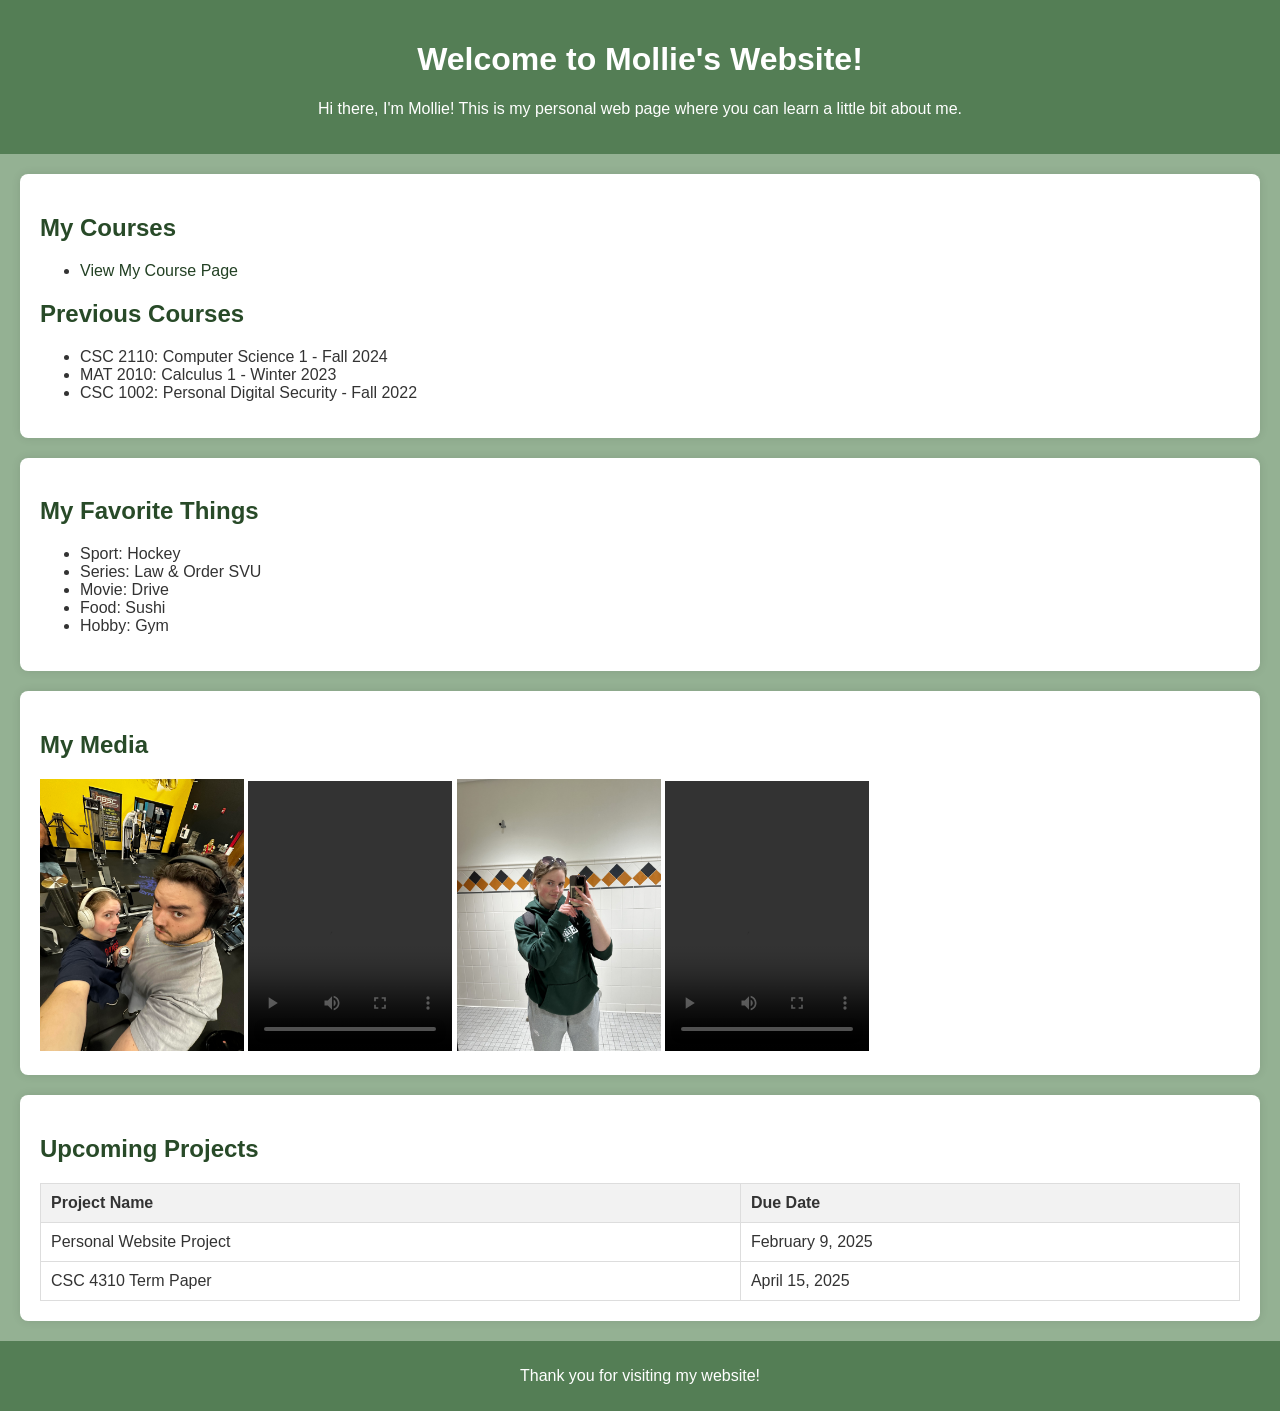
==== index.html @ c12b2412 "Re-uploaded with Changes Removed an image - added others. Changed CSS" ====
<!DOCTYPE html>
<html lang="en">
<head>
    <meta charset="UTF-8">
    <meta name="viewport" content="width=device-width, initial-scale=1.0">
    <title>Mollie Dishroon - Home Page</title>
    <link rel="stylesheet" href="styles.css"> 
</head>
<body>
    <header>
        <h1>Welcome to Mollie's Website!</h1>
        <p>Hi there, I'm Mollie! This is my personal web page where you can learn a little bit about me.</p>
    </header>

    <section>
        <h2>My Courses</h2>
        <ul>
            <li><a href="courses.html">View My Course Page</a></li>
        </ul>

        <h2>Previous Courses</h2>
        <ul>
            <li>CSC 2110: Computer Science 1 - Fall 2024</li>
            <li>MAT 2010: Calculus 1 - Winter 2023</li>
            <li>CSC 1002: Personal Digital Security - Fall 2022</li>
        </ul>
    </section>

    <section>
        <h2>My Favorite Things</h2>
        <ul>
            <li>Sport: Hockey</li>
            <li>Series: Law & Order SVU</li>
            <li>Movie: Drive</li>
            <li>Food: Sushi</li>
            <li>Hobby: Gym</li>
        </ul>
    </section>

    <div class="gallery">
        <h2>My Media</h2>
        <img src="meAndTheBf.jpg" alt="A pic of my boyfriend and I!" width="204">
        <video width="204" height="270" controls>
            <source src="runninglol.mov" type="video/mp4">
            Your browser does not support the video tag.
        </video>
        <img src="wowMeAgain.jpg" alt="A pic of me!" width="204">
        <video width="204" height="270" controls>
            <source src="goodMorningChat.mp4" type="video/mp4">
            Your browser does not support the video tag.
        </video>

    </div>

    <section>
        <h2>Upcoming Projects</h2>
        <table>
            <tr>
                <th>Project Name</th>
                <th>Due Date</th>
            </tr>
            <tr>
                <td>Personal Website Project</td>
                <td>February 9, 2025</td>
            </tr>
            <tr>
                <td>CSC 4310 Term Paper</td>
                <td>April 15, 2025</td>
            </tr>
        </table>
    </section>

    <footer>
        <p>Thank you for visiting my website!</p>
    </footer>
</body>
</html>
---- styles.css ----
/* General body styling */
body {
    font-family: Arial, sans-serif;
    background-color: #94b193;
    color: #333;
    margin: 0;
    padding: 0;
}

/* Header styling */
header {
    background-color: #547e55;
    color: white;
    text-align: center;
    padding: 20px 0;
}

/* Link styles */
a {
    color: #234124;
    text-decoration: none;
}

a:hover {
    text-decoration: underline;
}

h2{
    color: #284a28;
}

/* Section styling */
section {
    padding: 20px;
    margin: 20px;
    background-color: white;
    border-radius: 8px;
    box-shadow: 0 0 10px rgba(0, 0, 0, 0.1);
}

.gallery {
    padding: 20px;
    margin: 20px;
    background-color: white;
    border-radius: 8px;
    box-shadow: 0 0 10px rgba(0, 0, 0, 0.1);
    width: auto;
}

/* Table styling */
table {
    width: 100%;
    border-collapse: collapse;
}

th, td {
    padding: 10px;
    text-align: left;
    border: 1px solid #ddd;
}

th {
    background-color: #f2f2f2;
}

/* Footer styling */
footer {
    background-color: #547e55;
    color: white;
    text-align: center;
    padding: 10px 0;
}
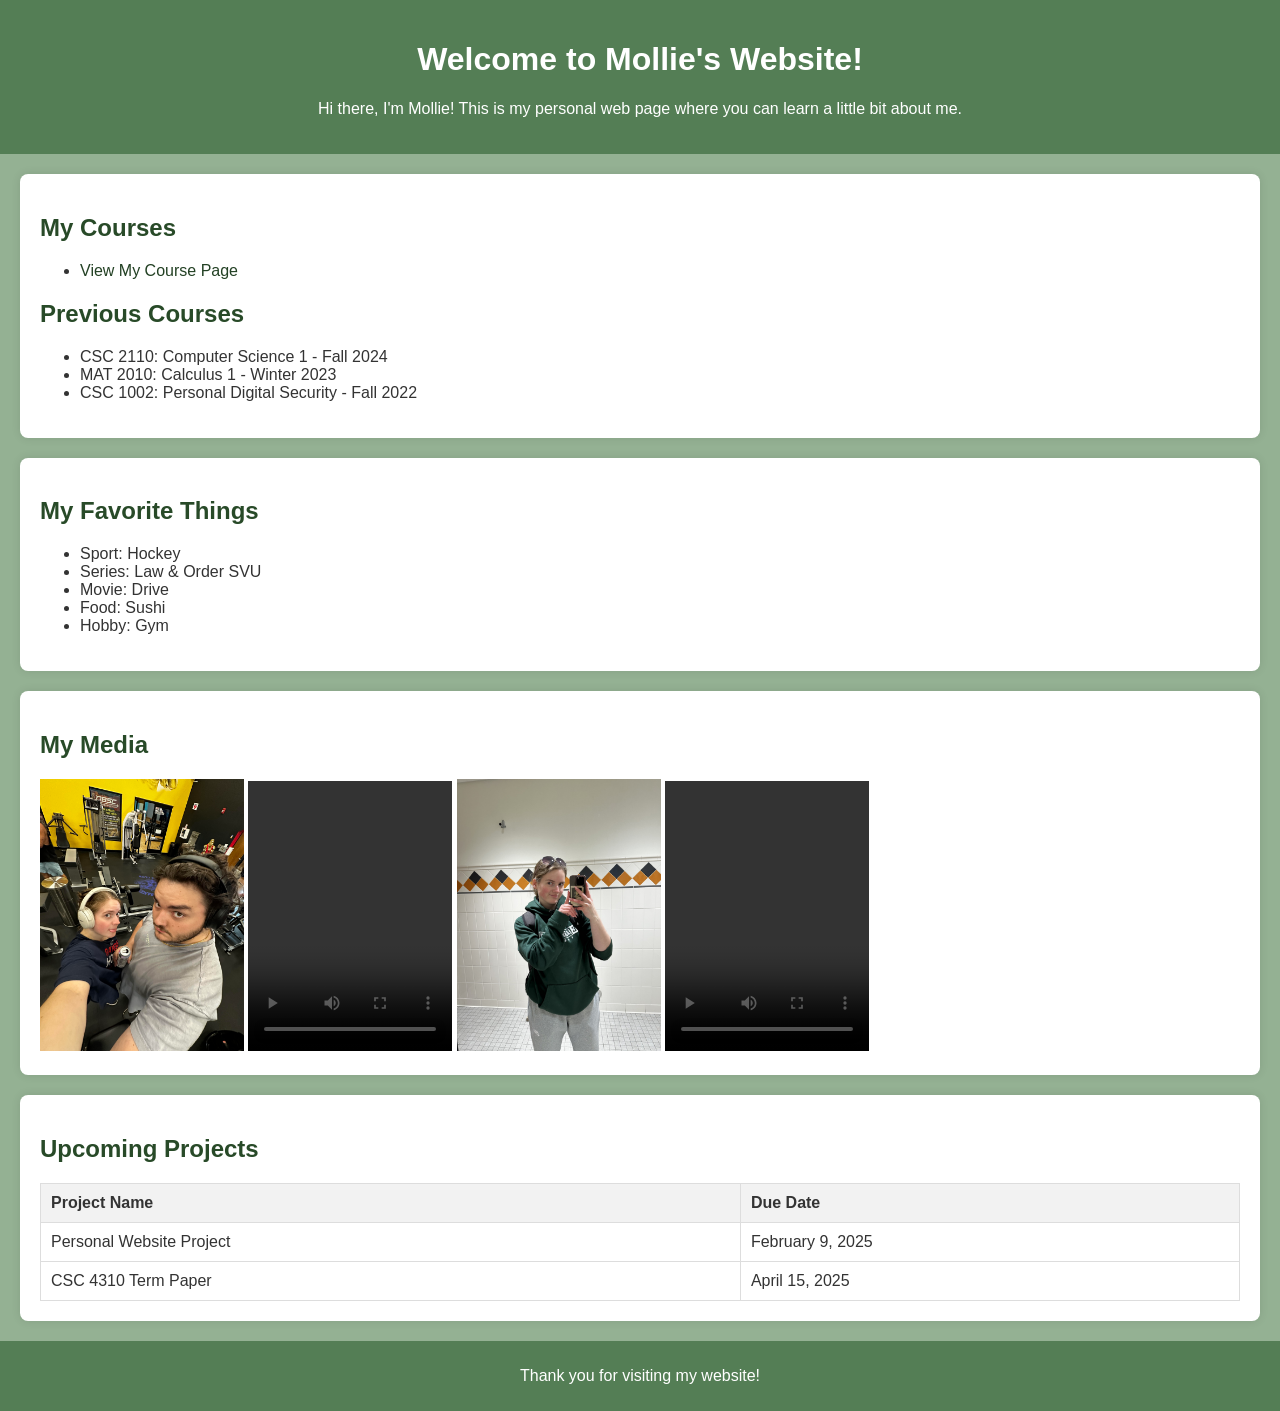
==== commit 0130afe1: "CSS & index Change adjusted divs to sections." ====
--- a/index.html
+++ b/index.html
@@ -37,7 +37,7 @@
         </ul>
     </section>
 
-    <div class="gallery">
+    <section>
         <h2>My Media</h2>
         <img src="meAndTheBf.jpg" alt="A pic of my boyfriend and I!" width="204">
         <video width="204" height="270" controls>
@@ -50,7 +50,7 @@
             Your browser does not support the video tag.
         </video>
 
-    </div>
+    </section>
 
     <section>
         <h2>Upcoming Projects</h2>
--- a/styles.css
+++ b/styles.css
@@ -38,15 +38,6 @@
     box-shadow: 0 0 10px rgba(0, 0, 0, 0.1);
 }
 
-.gallery {
-    padding: 20px;
-    margin: 20px;
-    background-color: white;
-    border-radius: 8px;
-    box-shadow: 0 0 10px rgba(0, 0, 0, 0.1);
-    width: auto;
-}
-
 /* Table styling */
 table {
     width: 100%;
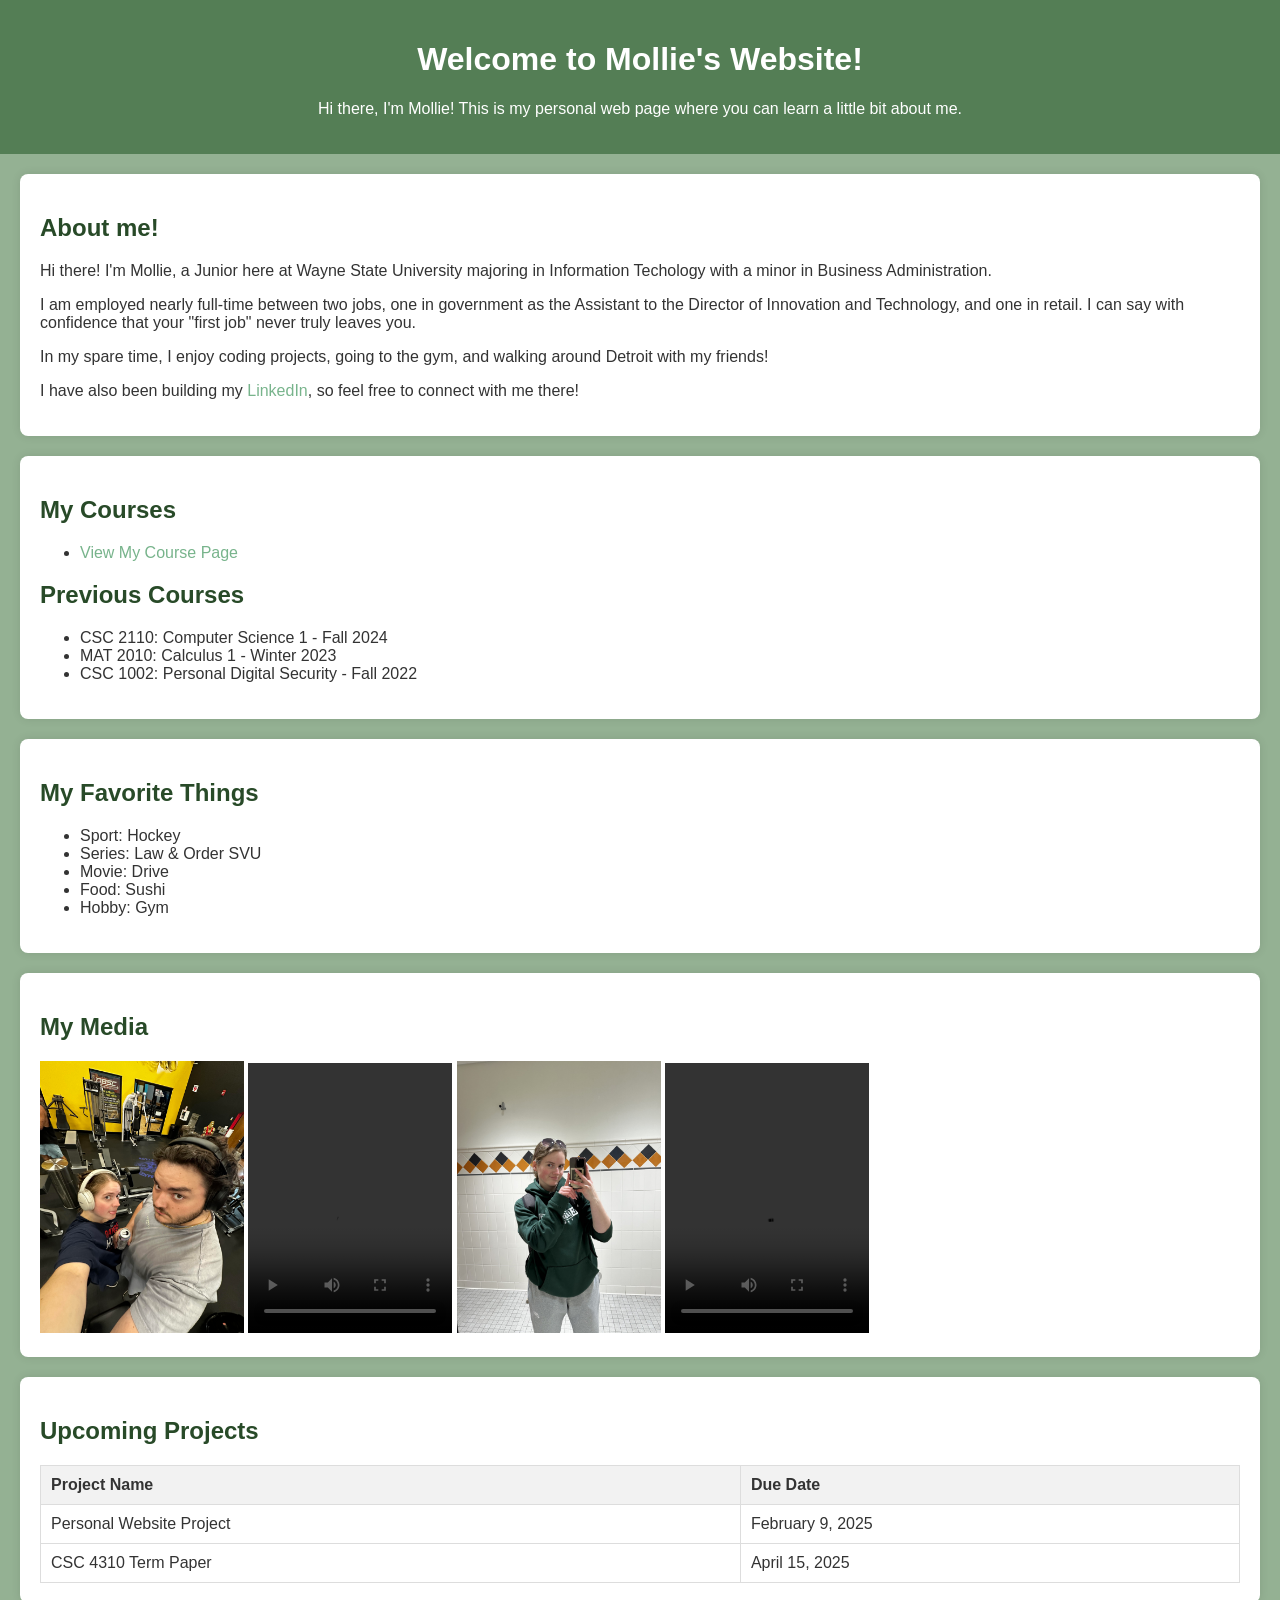
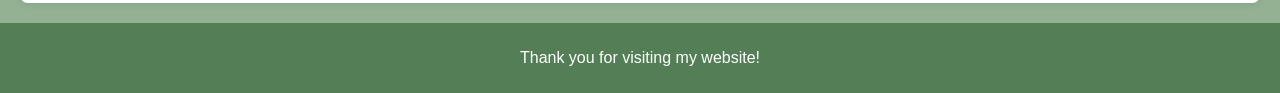
==== commit b3e6b3e6: "Bio added this project isnt even that extensive man" ====
--- a/index.html
+++ b/index.html
@@ -11,6 +11,17 @@
         <h1>Welcome to Mollie's Website!</h1>
         <p>Hi there, I'm Mollie! This is my personal web page where you can learn a little bit about me.</p>
     </header>
+
+    <section>
+        <h2>About me!</h2>
+        <p>Hi there! I'm Mollie, a Junior here at Wayne State University majoring in Information Techology 
+            with a minor in Business Administration. </p>
+        <p>I am employed nearly full-time between two jobs, one in government
+            as the Assistant to the Director of Innovation and Technology, and one in retail.
+            I can say with confidence that your "first job" never truly leaves you.</p>
+        <p>In my spare time, I enjoy coding projects, going to the gym, and walking around Detroit with my friends!</p>
+        <p>I have also been building my <a href="https://www.linkedin.com/in/mollie-dishroon-421b05333">LinkedIn</a>, so feel free to connect with me there!</p>
+    </section>
 
     <section>
         <h2>My Courses</h2>
--- a/styles.css
+++ b/styles.css
@@ -17,7 +17,7 @@
 
 /* Link styles */
 a {
-    color: #234124;
+    color: #78b48c;
     text-decoration: none;
 }
 
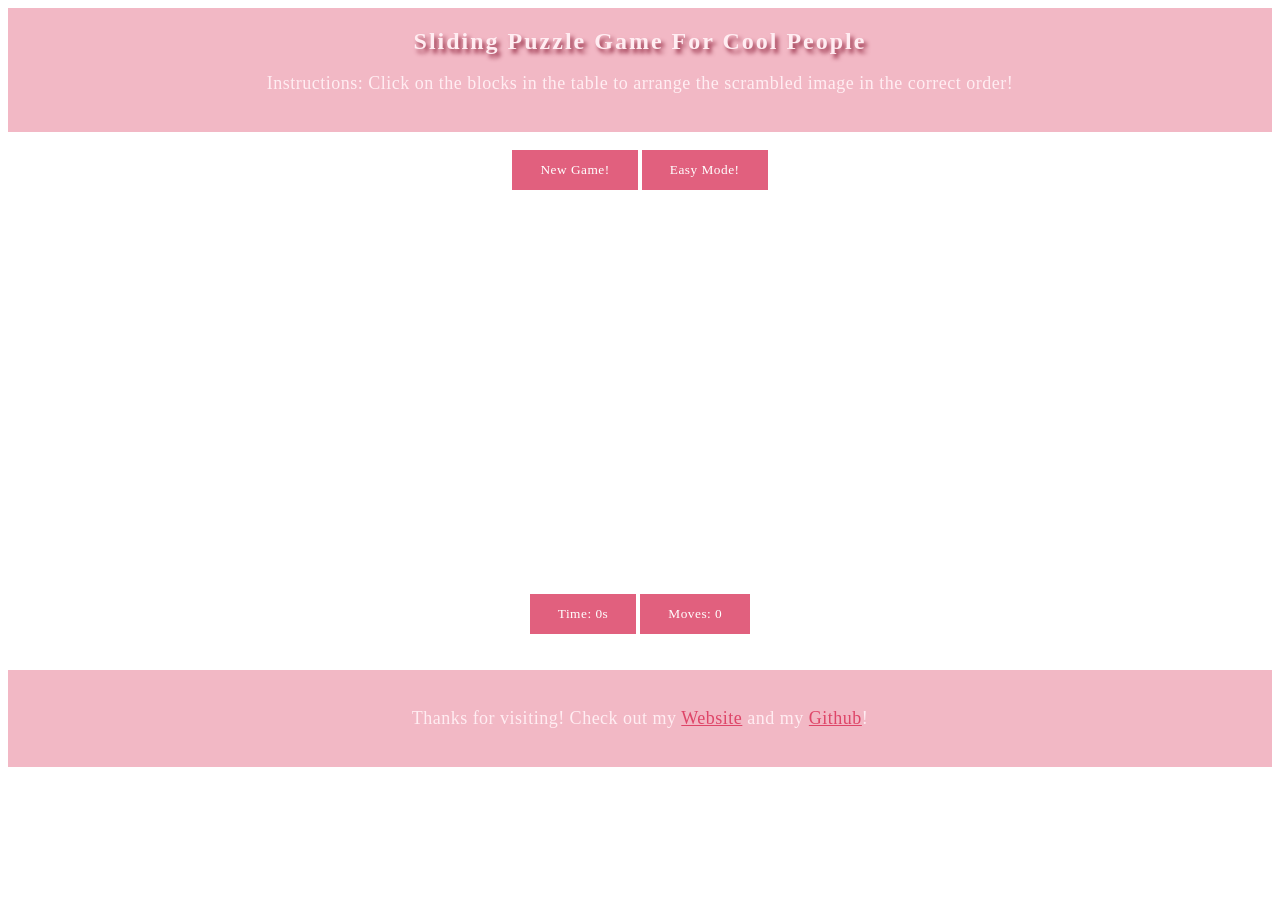
==== commit b4188add: "initial commit" ====
--- a/index.html
+++ b/index.html
@@ -1,88 +1,64 @@
-<!DOCTYPE html>
-<html lang="en">
-<head>
-    <meta charset="UTF-8">
-    <meta name="viewport" content="width=device-width, initial-scale=1.0">
-    <title>Mollie Dishroon - Home Page</title>
-    <link rel="stylesheet" href="styles.css"> 
-</head>
-<body>
-    <header>
-        <h1>Welcome to Mollie's Website!</h1>
-        <p>Hi there, I'm Mollie! This is my personal web page where you can learn a little bit about me.</p>
-    </header>
-
-    <section>
-        <h2>About me!</h2>
-        <p>Hi there! I'm Mollie, a Junior here at Wayne State University majoring in Information Techology 
-            with a minor in Business Administration. </p>
-        <p>I am employed nearly full-time between two jobs, one in government
-            as the Assistant to the Director of Innovation and Technology, and one in retail.
-            I can say with confidence that your "first job" never truly leaves you.</p>
-        <p>In my spare time, I enjoy coding projects, going to the gym, and walking around Detroit with my friends!</p>
-        <p>I have also been building my <a href="https://www.linkedin.com/in/mollie-dishroon-421b05333">LinkedIn</a>, so feel free to connect with me there!</p>
-    </section>
-
-    <section>
-        <h2>My Courses</h2>
-        <ul>
-            <li><a href="courses.html">View My Course Page</a></li>
-        </ul>
-
-        <h2>Previous Courses</h2>
-        <ul>
-            <li>CSC 2110: Computer Science 1 - Fall 2024</li>
-            <li>MAT 2010: Calculus 1 - Winter 2023</li>
-            <li>CSC 1002: Personal Digital Security - Fall 2022</li>
-        </ul>
-    </section>
-
-    <section>
-        <h2>My Favorite Things</h2>
-        <ul>
-            <li>Sport: Hockey</li>
-            <li>Series: Law & Order SVU</li>
-            <li>Movie: Drive</li>
-            <li>Food: Sushi</li>
-            <li>Hobby: Gym</li>
-        </ul>
-    </section>
-
-    <section>
-        <h2>My Media</h2>
-        <img src="meAndTheBf.jpg" alt="A pic of my boyfriend and I!" width="204">
-        <video width="204" height="270" controls>
-            <source src="runninglol.mov" type="video/mp4">
-            Your browser does not support the video tag.
-        </video>
-        <img src="wowMeAgain.jpg" alt="A pic of me!" width="204">
-        <video width="204" height="270" controls>
-            <source src="goodMorningChat.mp4" type="video/mp4">
-            Your browser does not support the video tag.
-        </video>
-
-    </section>
-
-    <section>
-        <h2>Upcoming Projects</h2>
-        <table>
-            <tr>
-                <th>Project Name</th>
-                <th>Due Date</th>
-            </tr>
-            <tr>
-                <td>Personal Website Project</td>
-                <td>February 9, 2025</td>
-            </tr>
-            <tr>
-                <td>CSC 4310 Term Paper</td>
-                <td>April 15, 2025</td>
-            </tr>
-        </table>
-    </section>
-
-    <footer>
-        <p>Thank you for visiting my website!</p>
-    </footer>
-</body>
-</html>
+<!DOCTYPE html>
+<html>
+    <html lang="en">
+<head>
+    <meta charset="UTF-8">
+    <meta name="viewport" content="width=device-width, initial-scale=1.0">
+    <title>Sliding Puzzle Game</title>
+    <link rel="stylesheet" href="styles.css"> 
+    <script src="./script.js"></script>
+
+</head>
+<body>
+    <header>
+        <t1>Sliding Puzzle Game For Cool People</t1><br>
+        <p>Instructions: Click on the blocks in the table to arrange the scrambled
+            image in the correct order!
+        </p>
+    </header>
+    <br>
+    <center>
+        <button class="button1" onClick="shuffle();">New Game!</button>
+        <button class="button2" onClick="easyMode();">Easy Mode!</button>
+    </center>
+<br>
+    <center>
+        <div id="table" style="display: table;">
+            <div id="row1" style="display: table-row;">
+                <div id="cell11" class="tile1" onClick="clickTile(1, 1);"></div>
+                <div id="cell12" class="tile2" onClick="clickTile(1, 2);"></div>
+                <div id="cell13" class="tile3" onClick="clickTile(1, 3);"></div>
+                <div id="cell14" class="tile4" onClick="clickTile(1, 4);"></div>
+            </div>
+            <div id="row2" style="display: table-row;">
+                <div id="cell21" class="tile5" onClick="clickTile(2, 1);"></div>
+                <div id="cell22" class="tile6" onClick="clickTile(2, 2);"></div>
+                <div id="cell23" class="tile7" onClick="clickTile(2, 3);"></div>
+                <div id="cell24" class="tile8" onClick="clickTile(2, 4);"></div>
+            </div>
+            <div id="row3" style="display: table-row;">
+                <div id="cell31" class="tile9" onClick="clickTile(3, 1);"></div>
+                <div id="cell32" class="tile10" onClick="clickTile(3, 2);"></div>
+                <div id="cell33" class="tile11" onClick="clickTile(3, 3);"></div>
+                <div id="cell34" class="tile12" onClick="clickTile(3, 4);"></div>
+            </div>
+            <div id="row4" style="display: table-row;">
+                <div id="cell41" class="tile13" onClick="clickTile(4, 1);"></div>
+                <div id="cell42" class="tile14" onClick="clickTile(4, 2);"></div>
+                <div id="cell43" class="tile15" onClick="clickTile(4, 3);"></div>
+                <div id="cell44" class="tile16" onClick="clickTile(4, 4);"></div>
+            </div>
+        </div>
+    </center>
+
+    <center>
+        <br>
+        <button class="button3" id="timerDisplay">Time: 0s</button>
+        <button class="button4" id="moveCounter">Moves: 0</button>
+    </center>
+</body>
+<br><br>
+<footer>
+    <p>Thanks for visiting! Check out my <a href="https://mdishroon.github.io/" target="_blank">Website</a> and my <a href="https://github.com/mdishroon" target="_blank">Github</a>!</p>
+</footer>
+</html>
--- a/styles.css
+++ b/styles.css
@@ -1,63 +1,87 @@
-/* General body styling */
-body {
-    font-family: Arial, sans-serif;
-    background-color: #94b193;
-    color: #333;
-    margin: 0;
-    padding: 0;
-}
-
-/* Header styling */
-header {
-    background-color: #547e55;
-    color: white;
-    text-align: center;
-    padding: 20px 0;
-}
-
-/* Link styles */
-a {
-    color: #78b48c;
-    text-decoration: none;
-}
-
-a:hover {
-    text-decoration: underline;
-}
-
-h2{
-    color: #284a28;
-}
-
-/* Section styling */
-section {
-    padding: 20px;
-    margin: 20px;
-    background-color: white;
-    border-radius: 8px;
-    box-shadow: 0 0 10px rgba(0, 0, 0, 0.1);
-}
-
-/* Table styling */
-table {
-    width: 100%;
-    border-collapse: collapse;
-}
-
-th, td {
-    padding: 10px;
-    text-align: left;
-    border: 1px solid #ddd;
-}
-
-th {
-    background-color: #f2f2f2;
-}
-
-/* Footer styling */
-footer {
-    background-color: #547e55;
-    color: white;
-    text-align: center;
-    padding: 10px 0;
-}
+@font-face{
+    font-family: "Super Funky";
+    src:url("/DISHROON_PP2/font.ttf") format("truetype");
+}
+
+body{
+    background: url("../DISHROON_PP2/wallpaper.jpg");
+    background-size: auto;
+}
+
+t1{
+    font-family: "Super Funky", Monaco;
+    color: #ffedf2;
+    font-weight: bolder;
+    font-size: x-large;
+    letter-spacing: 2px;
+    text-shadow: 3px 4px 4px #942a43;
+}
+p{
+    font-family: "Super Funky", Monaco;
+    color: #ffedf2;
+    letter-spacing: 0.5px;
+    font-size: large;
+}
+
+section{
+    width: 100px;
+    border: 10px pink;
+    padding: 50px;
+    margin: 20px;
+    background-color: #e1607e;
+    color: white;
+}
+
+header, footer {
+    background-color: #e1607e72;
+    color: white;
+    text-align: center;
+    padding: 20px 20px;
+}
+
+a{
+    color:#de4568;
+}
+
+.button1, .button2, .button3, .button4{
+    background-color: #e1607e;
+    font-family: "Super Funky", Monaco;
+    letter-spacing: 0.5px;
+    padding: 12px 28px;
+    border: none;
+    color: white;
+}
+.button1:hover{
+    box-shadow: 0 12px 16px 0 rgba(0,0,0,0.24), 0 17px 50px 0 rgba(0,0,0,0.19);
+}
+
+.button2:hover{
+    box-shadow: 0 12px 16px 0 rgba(0,0,0,0.24), 0 17px 50px 0 rgba(0,0,0,0.19);
+}
+
+.tile1, .tile2, .tile3, .tile4, .tile5, .tile6, .tile7, .tile8, .tile9, .tile10,
+.tile11, .tile12, .tile13, .tile14, .tile15, .tile16{
+    display: table-cell;
+    width: 90px;
+    height: 90px;
+    border: 1px solid rgb(255, 255, 255);
+    background: url("../DISHROON_PP2/puzzleImage.jpg");
+    cursor: pointer;
+}
+
+.tile1 {background-position: 0px 0px;}
+.tile2 {background-position: -90px 0px;}
+.tile3 {background-position: -180px 0px;}
+.tile4 {background-position: -270px 0px;}
+.tile5 {background-position: 0px -90px;}
+.tile6 {background-position: -90px -90px;}
+.tile7 {background-position: -180px -90px;}
+.tile8 {background-position: -270px -90px;}
+.tile9 {background-position: 0px -180px;}
+.tile10 {background-position: -90px -180px;}
+.tile11 {background-position: -180px -180px;}
+.tile12 {background-position: -270px -180px;}
+.tile13 {background-position: 0px -270px;}
+.tile14 {background-position: -90px -270px;}
+.tile15 {background-position: -180px -270px;}
+.tile16 {background: white; cursor: default;}
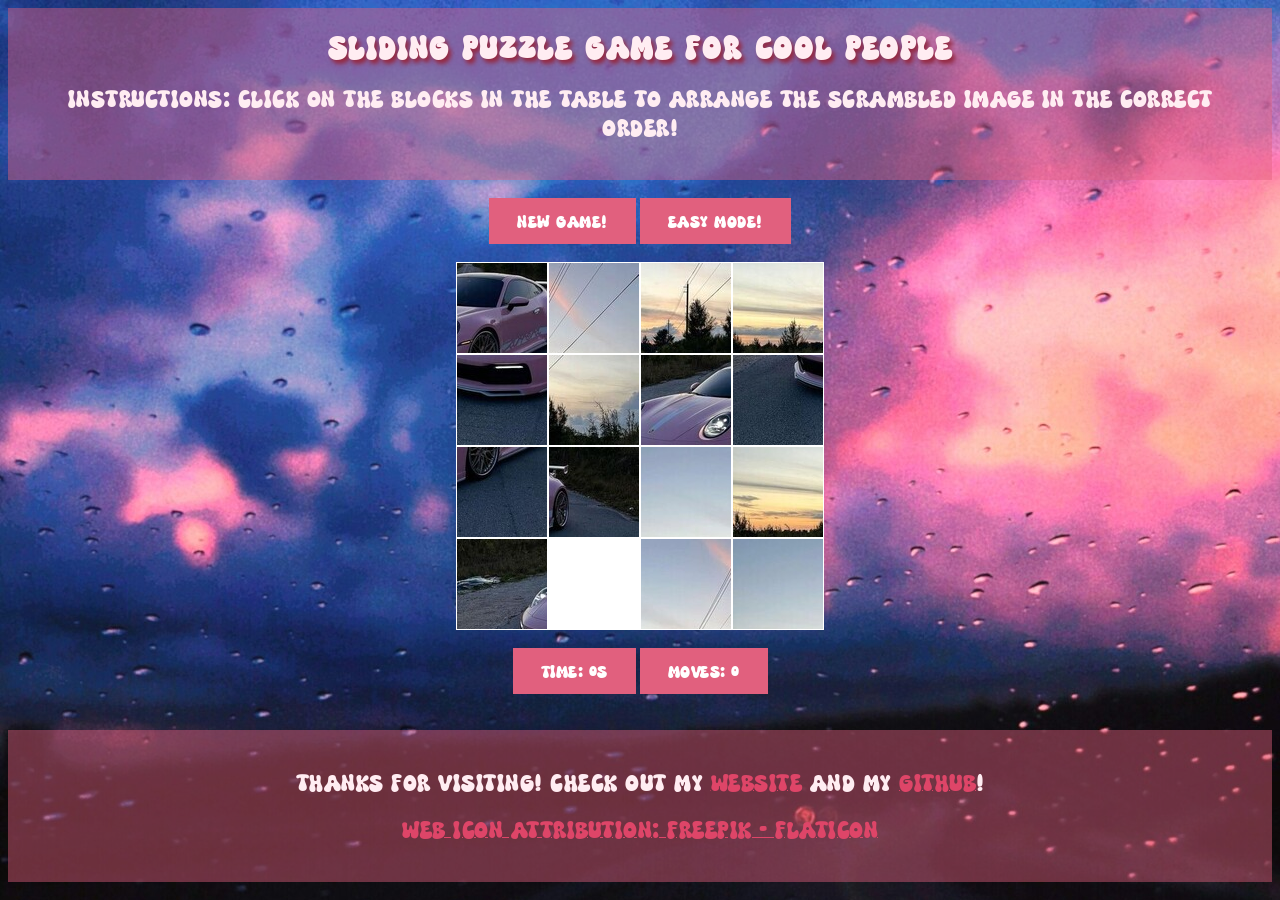
==== commit dfa3a4f1: "lord let this be the commit to fix things" ====
--- a/index.html
+++ b/index.html
@@ -5,6 +5,9 @@
     <meta charset="UTF-8">
     <meta name="viewport" content="width=device-width, initial-scale=1.0">
     <title>Sliding Puzzle Game</title>
+    <link rel="icon" href=
+        "icon.png"
+        type="image/x-icon" />
     <link rel="stylesheet" href="styles.css"> 
     <script src="./script.js"></script>
 
@@ -60,5 +63,6 @@
 <br><br>
 <footer>
     <p>Thanks for visiting! Check out my <a href="https://mdishroon.github.io/" target="_blank">Website</a> and my <a href="https://github.com/mdishroon" target="_blank">Github</a>!</p>
+    <p><a href="https://www.flaticon.com/free-icons/cute" title="cute icons">Web Icon Attribution: Freepik - Flaticon</a></p>
 </footer>
 </html>
--- a/styles.css
+++ b/styles.css
@@ -1,10 +1,10 @@
 @font-face{
     font-family: "Super Funky";
-    src:url("/DISHROON_PP2/font.ttf") format("truetype");
+    src:url("../font.ttf") format("truetype");
 }
 
 body{
-    background: url("../DISHROON_PP2/wallpaper.jpg");
+    background: url("../wallpaper.jpg");
     background-size: auto;
 }
 
@@ -65,7 +65,7 @@
     width: 90px;
     height: 90px;
     border: 1px solid rgb(255, 255, 255);
-    background: url("../DISHROON_PP2/puzzleImage.jpg");
+    background: url("../puzzleImage.jpg");
     cursor: pointer;
 }
 
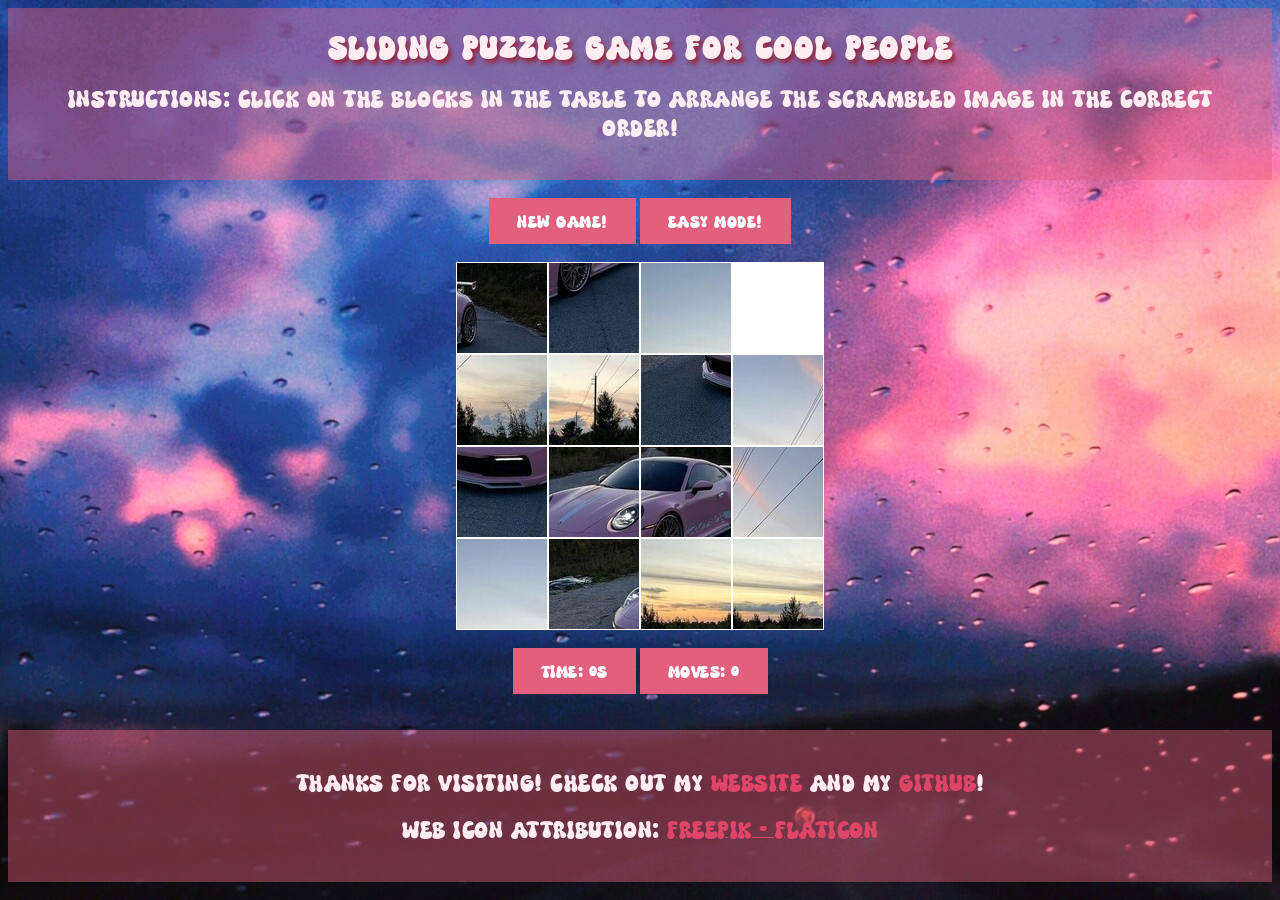
==== commit 169f479a: "LAST ONE I PROMISE." ====
--- a/index.html
+++ b/index.html
@@ -63,6 +63,6 @@
 <br><br>
 <footer>
     <p>Thanks for visiting! Check out my <a href="https://mdishroon.github.io/" target="_blank">Website</a> and my <a href="https://github.com/mdishroon" target="_blank">Github</a>!</p>
-    <p><a href="https://www.flaticon.com/free-icons/cute" title="cute icons">Web Icon Attribution: Freepik - Flaticon</a></p>
+    <p>Web Icon Attribution: <a href="https://www.flaticon.com/free-icons/cute" title="cute icons">Freepik - Flaticon</a></p>
 </footer>
 </html>
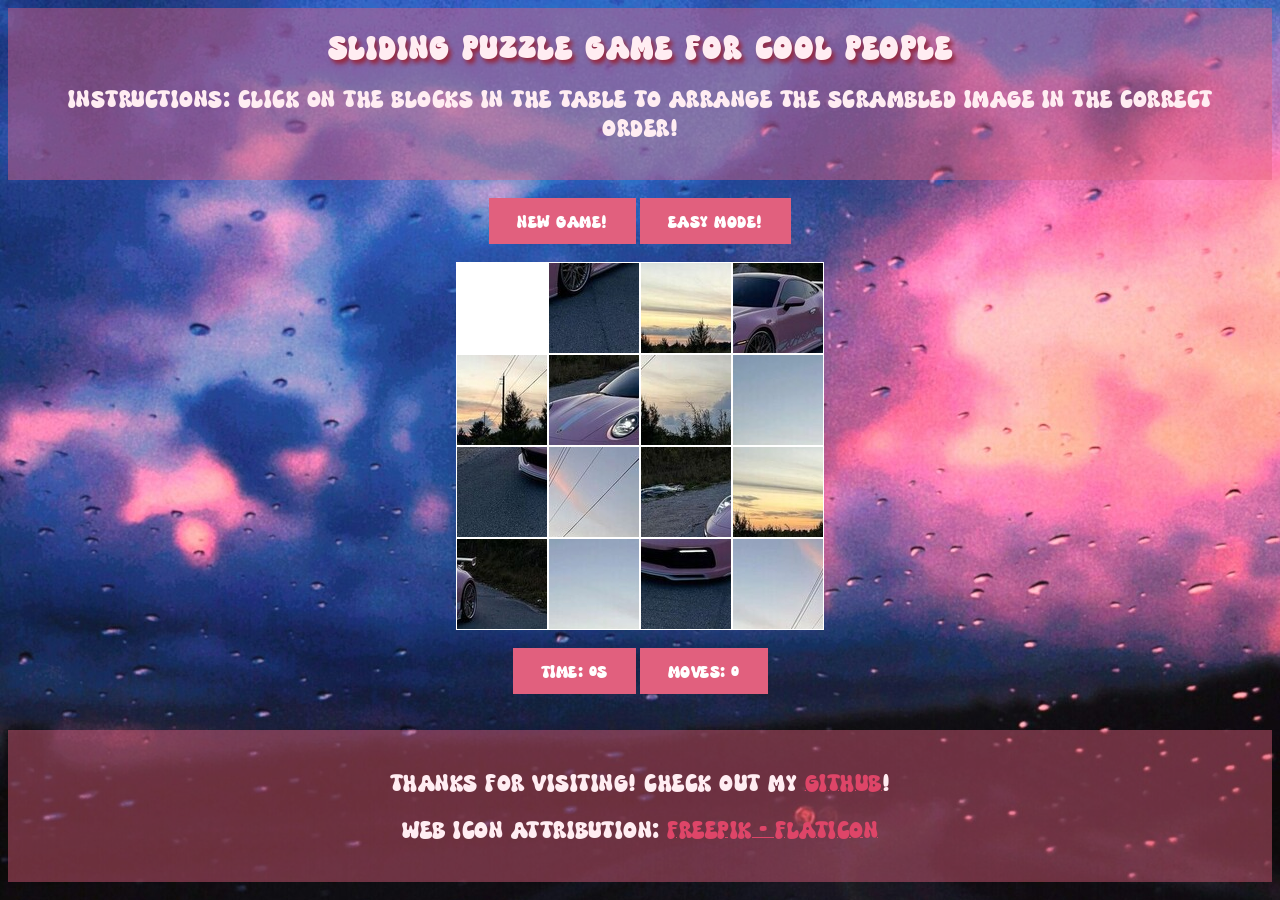
==== commit d45aeb30: "footer change!" ====
--- a/index.html
+++ b/index.html
@@ -62,7 +62,7 @@
 </body>
 <br><br>
 <footer>
-    <p>Thanks for visiting! Check out my <a href="https://mdishroon.github.io/" target="_blank">Website</a> and my <a href="https://github.com/mdishroon" target="_blank">Github</a>!</p>
+    <p>Thanks for visiting! Check out my <a href="https://github.com/mdishroon" target="_blank">Github</a>!</p>
     <p>Web Icon Attribution: <a href="https://www.flaticon.com/free-icons/cute" title="cute icons">Freepik - Flaticon</a></p>
 </footer>
 </html>
